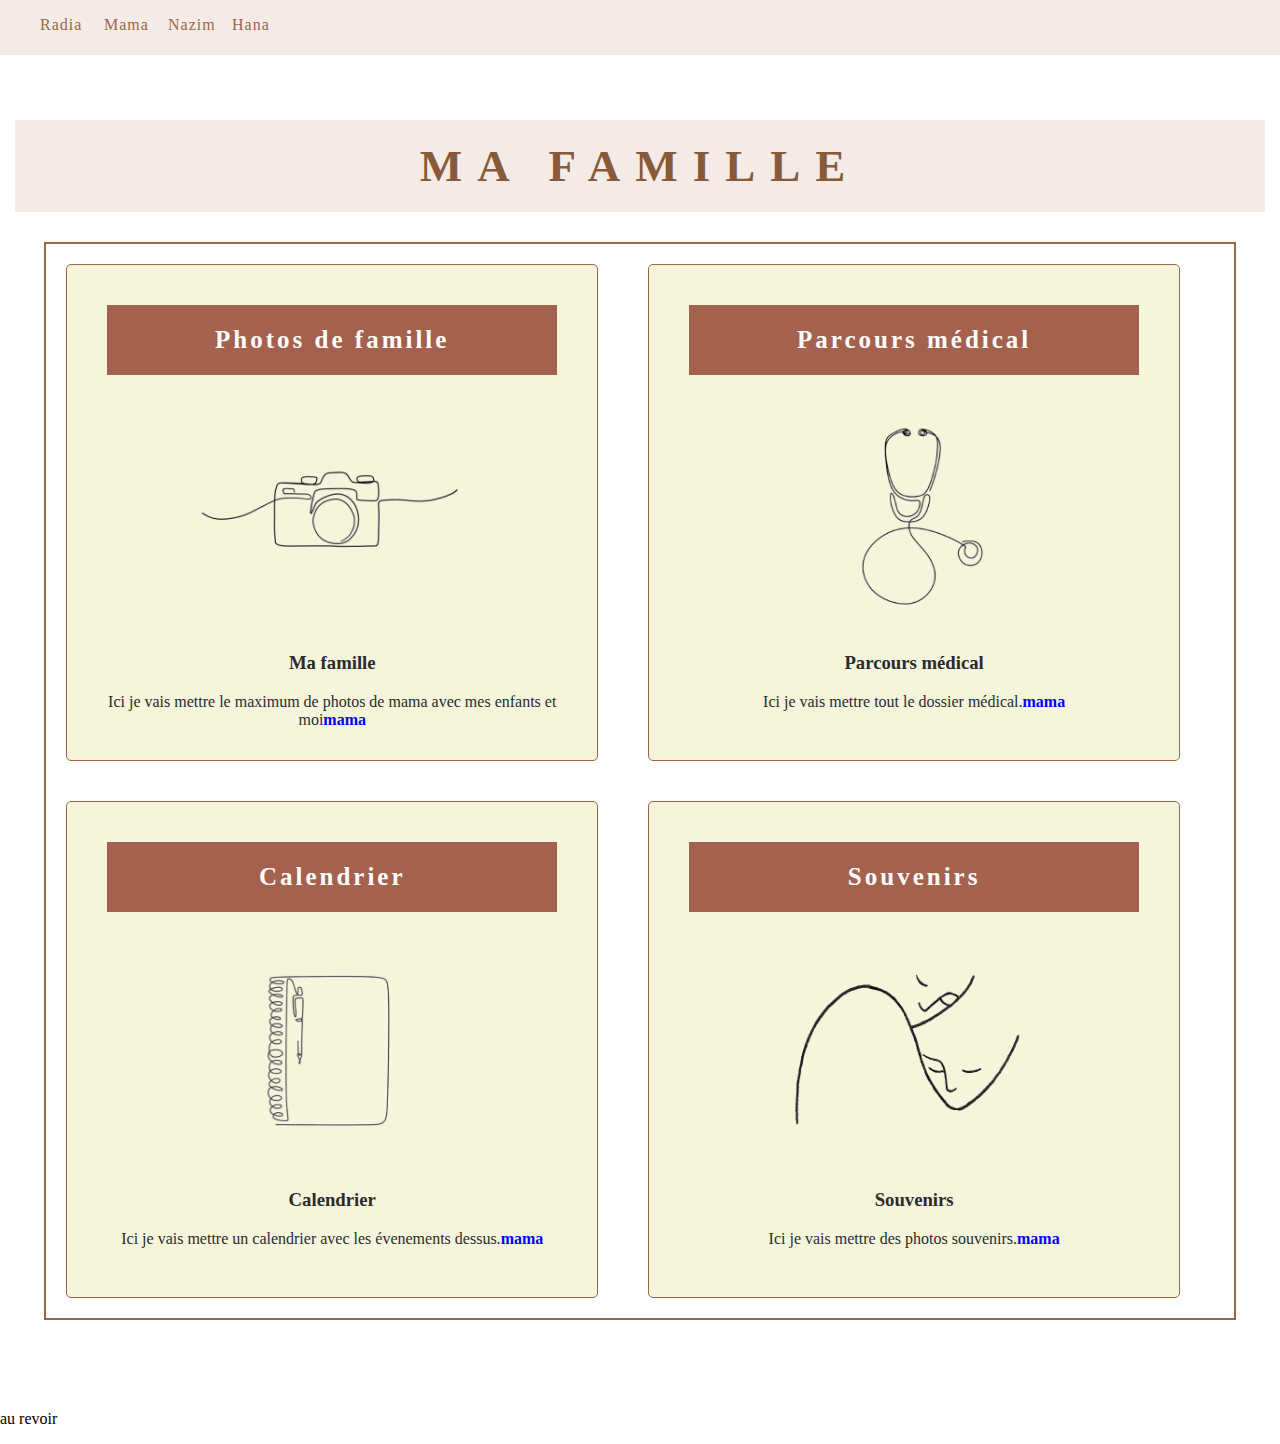
==== index.html @ d9255ba9 "Add files via upload" ====
<!DOCTYPE html>

<html lang="fr">

  <head>
	  <meta charset="UTF-8">

	  <title>MA FAMILLE</title>

    <link href="./ressources/css/style.css" type="text/css" rel="stylesheet">

  </head>

  <body>

    <header>
      <nav>
        <ul>
          <li> Radia </li> 
          <li> Mama </li> 
          <li> Nazim </li> 
          <li> Hana </li>
        </ul>
      </nav>
    </header>

    <main>
      
      <h1>MA FAMILLE</h1>

    

      <div class="grid"> 
    
       <!-- Photos de famille -->

        <div class="box">
          <h2 id="photos">Photos de famille</h2>
          <img src="./medias/photos.png"/>
          <h3>Ma famille</h3>
          <p>Ici je vais mettre le maximum de photos de mama avec mes enfants et moi<span class="MAMA">mama</span></p>
        </div>
  
       <!-- Parcours médical -->

        <div class="box">
          <h2 id="médical">Parcours médical</h2>
          <img src="./medias/medical.png"/>
          <h3>Parcours médical</h3>
          <p>Ici je vais mettre tout le dossier médical.<span class="MAMA">mama</span></p>
        </div>

       <!-- Calendrier -->

        <div class="box">
          <h2 id="calendrier">Calendrier</h2>
          <img src="./medias/calendrier.png"/>
          <h3>Calendrier</h3>
          <p>Ici je vais mettre un calendrier avec les évenements dessus.<span class="MAMA">mama</span></p>
        </div>

       <!-- Souvenirs -->

        <div class="box">
          <h2 id="souvenirs">Souvenirs</h2>
          <img src="./medias/souvenirs.png"/>
          <h3>Souvenirs</h3>
          <p>Ici je vais mettre des photos souvenirs.<span class="MAMA">mama</span></p>
   
        </div>

      </grid>

    </main>


	  <footer>
      <p>au revoir</p>


	  </footer>
    
  </body>


</html>
---- ressources/css/style.css ----
/* universel styles */

html, body {
  margin: 0;
  padding: 0;
}

h1, 
h2, 
h3, 
p {
  font-family: 'Times New Roman', Times, serif;
}

/* header */

header {
  background-color: rgb(244, 235, 230);
  position: fixed;
  width: 100%;
  height: 55px;
  z-index: 1;

  
}

/* nav */

nav {
  margin: 0;
  padding: 20px auto;

}

nav li {
  color: rgb(157,102,72);
  font-family: 'Times New Roman', Times, serif;
  font-size: 16px;
  letter-spacing: 1px;
  display: inline-block;
  width: 60px;
 
}

/* main */

main {
  padding: 20px 15px;
  margin-bottom: 60px;
  text-align: center;
}


h1 {
  
  background-color: rgb(244, 235, 230) ;
  text-align: center;
  letter-spacing: 15px;
  font-size: 45px;
  color: #885A3A;
  padding: 20px 0;
  margin-top: 100px;
  
}

.grid {
  display: grid;
  border: 2px rgb(157,102,72) solid;
  width: 95%;
  grid-template-columns: 49% 49%;
  margin: 10px auto;
  
}

.box h2 {
  font-size: 25px;
  letter-spacing: 3px;
  color: white;
  background-color: rgb(164,97,78);
  height: 70px; 
  line-height: 70px;
  margin-top: 0;

  
}


.box {
  height: 415px;
  width: 450px;
  background-color: beige;
  color: rgb(43,43,43);
  border-radius: 5px;
  border: 1px rgb(157,102,72) solid;
  padding: 40px 40px;
  margin: 20px 20px;
 

}



img {
  width: 280px;
}



.MAMA {
  font-weight: bold;
  color: blue;
}


/* footer */

.footer {
  padding: 30px 30px;
  width: 100%;
  z-index: 1;
  margin-bottom: 100px;
}
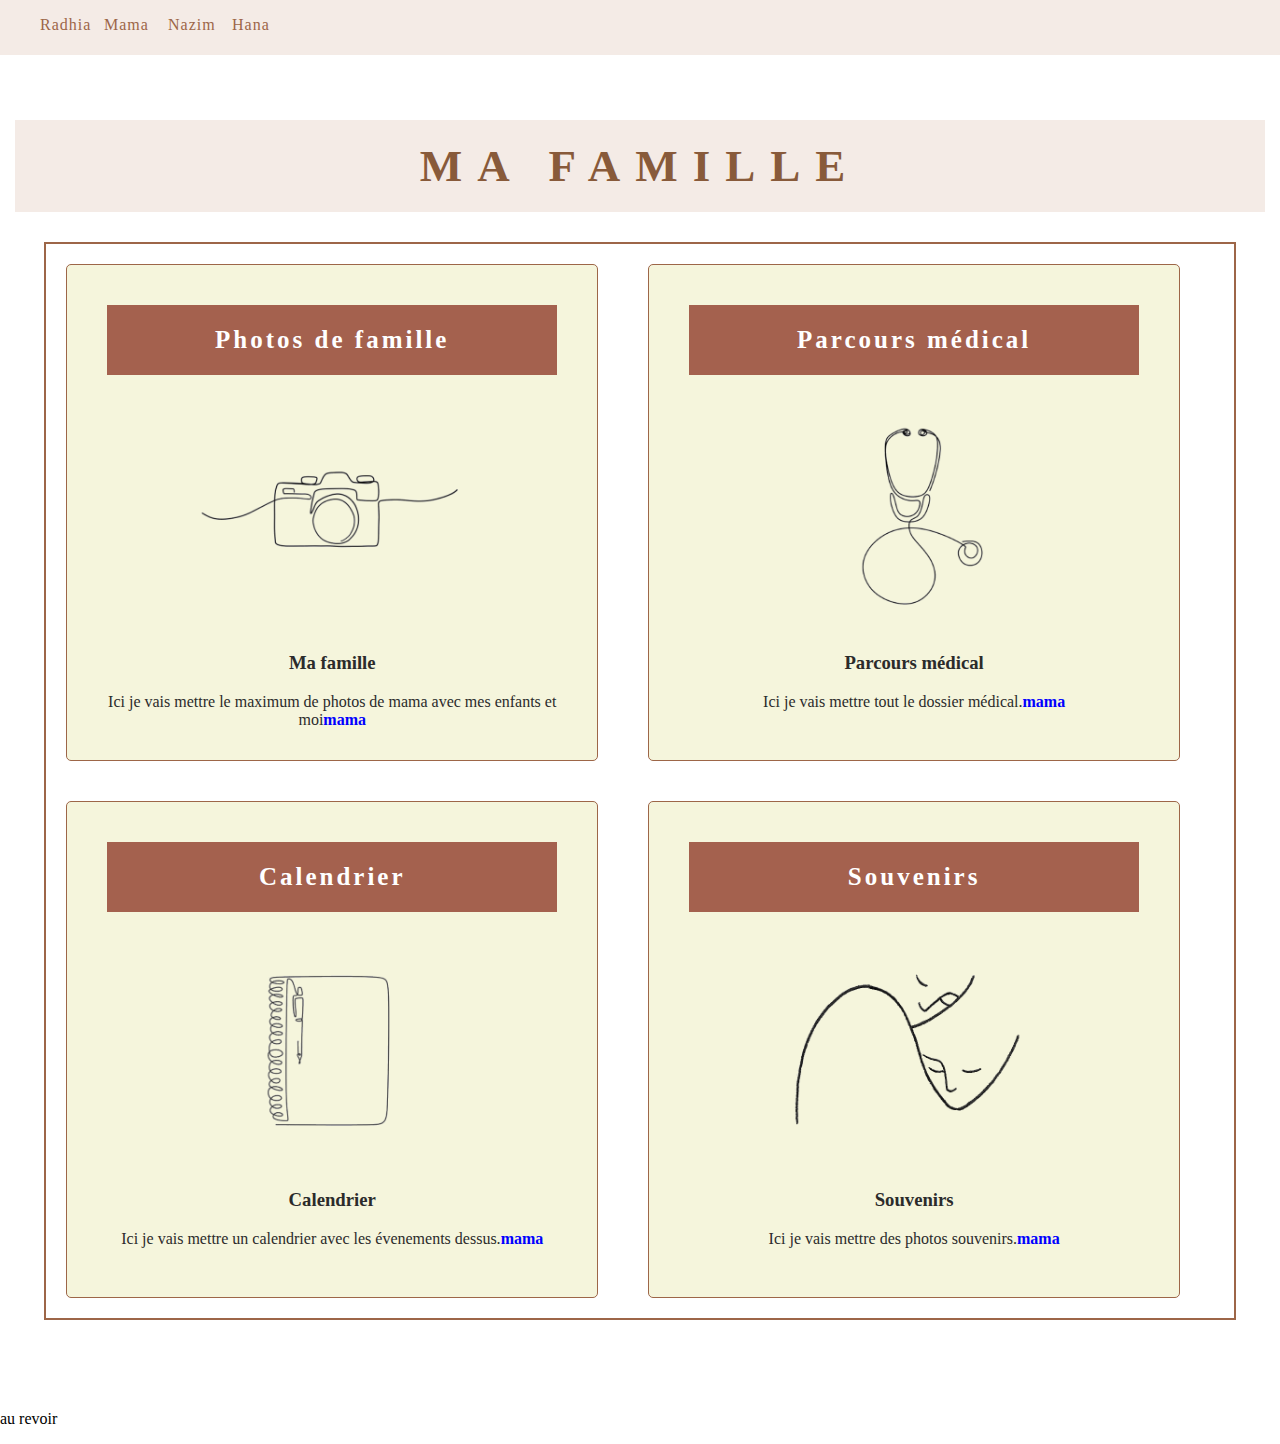
==== commit 94a17bca: "Update index.html" ====
--- a/index.html
+++ b/index.html
@@ -16,7 +16,7 @@
     <header>
       <nav>
         <ul>
-          <li> Radia </li> 
+          <li> Radhia </li> 
           <li> Mama </li> 
           <li> Nazim </li> 
           <li> Hana </li>
@@ -83,4 +83,4 @@
   </body>
 
 
-</html>+</html>
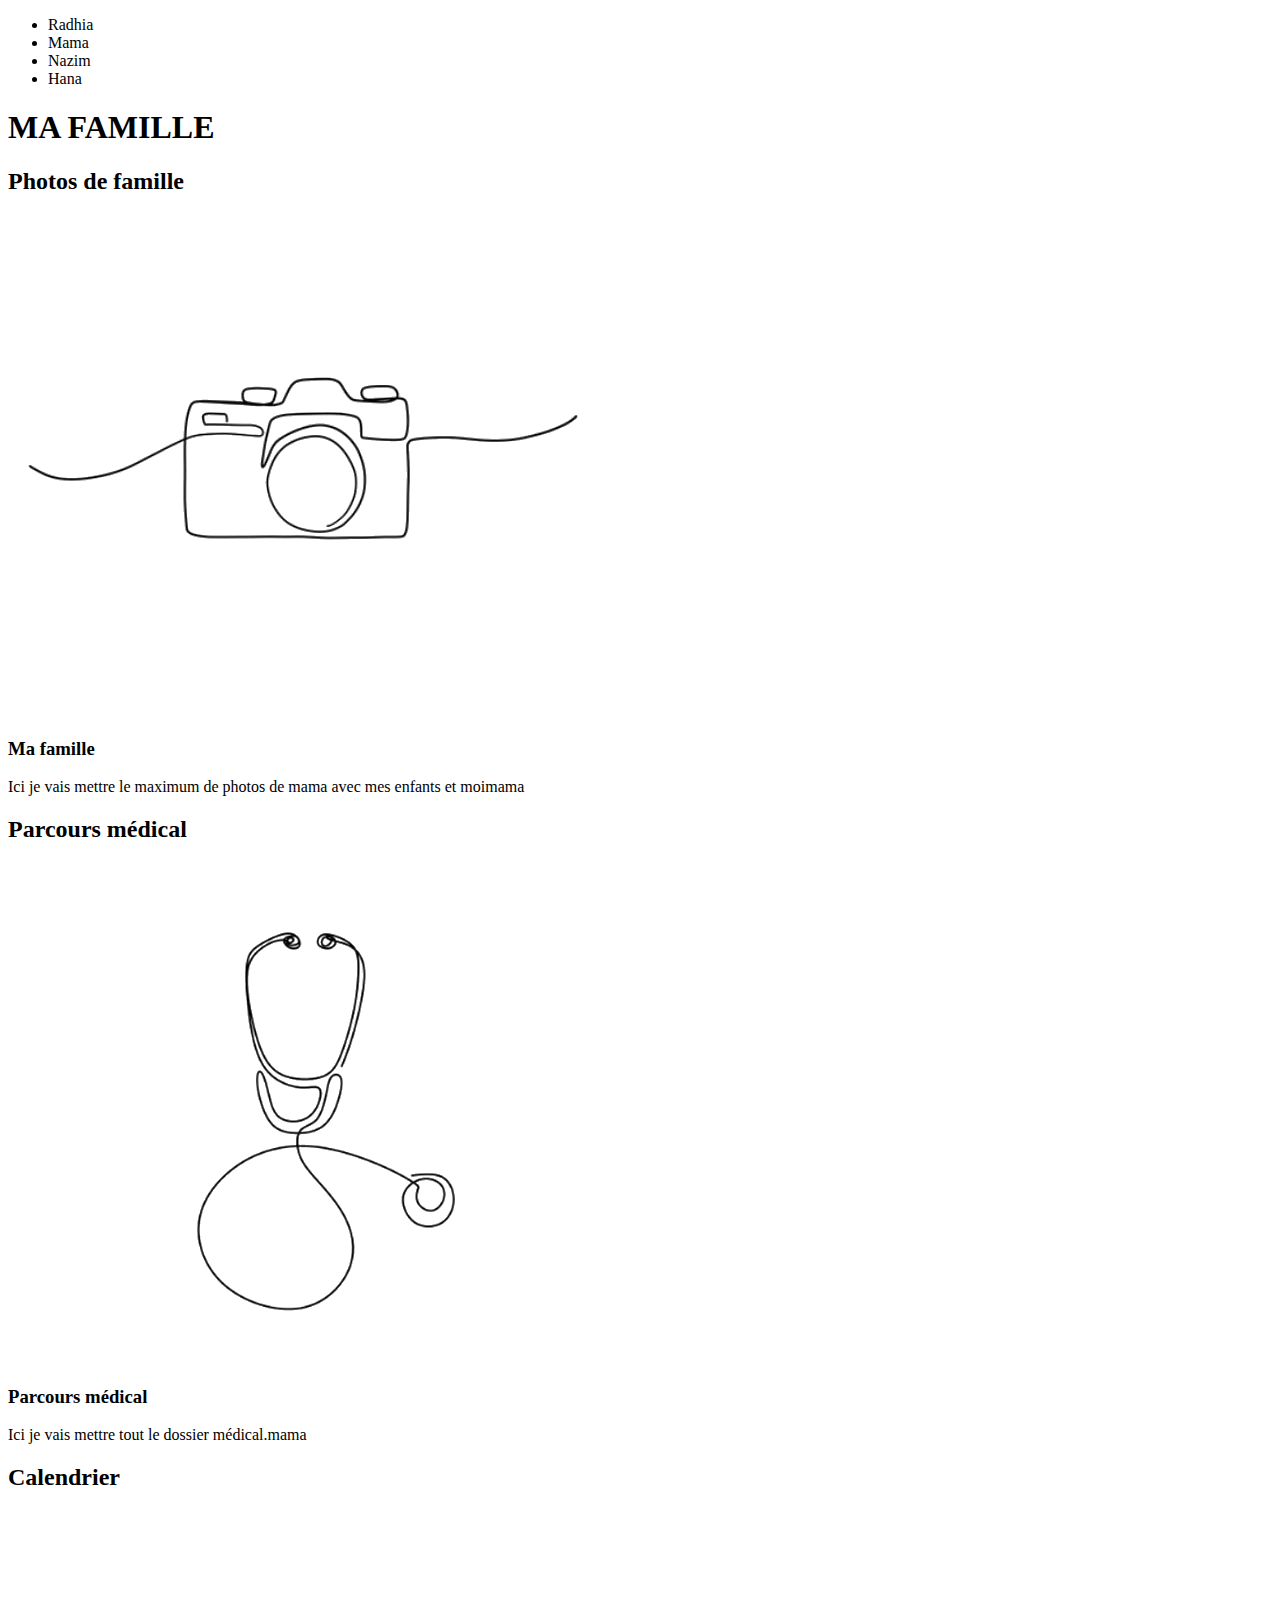
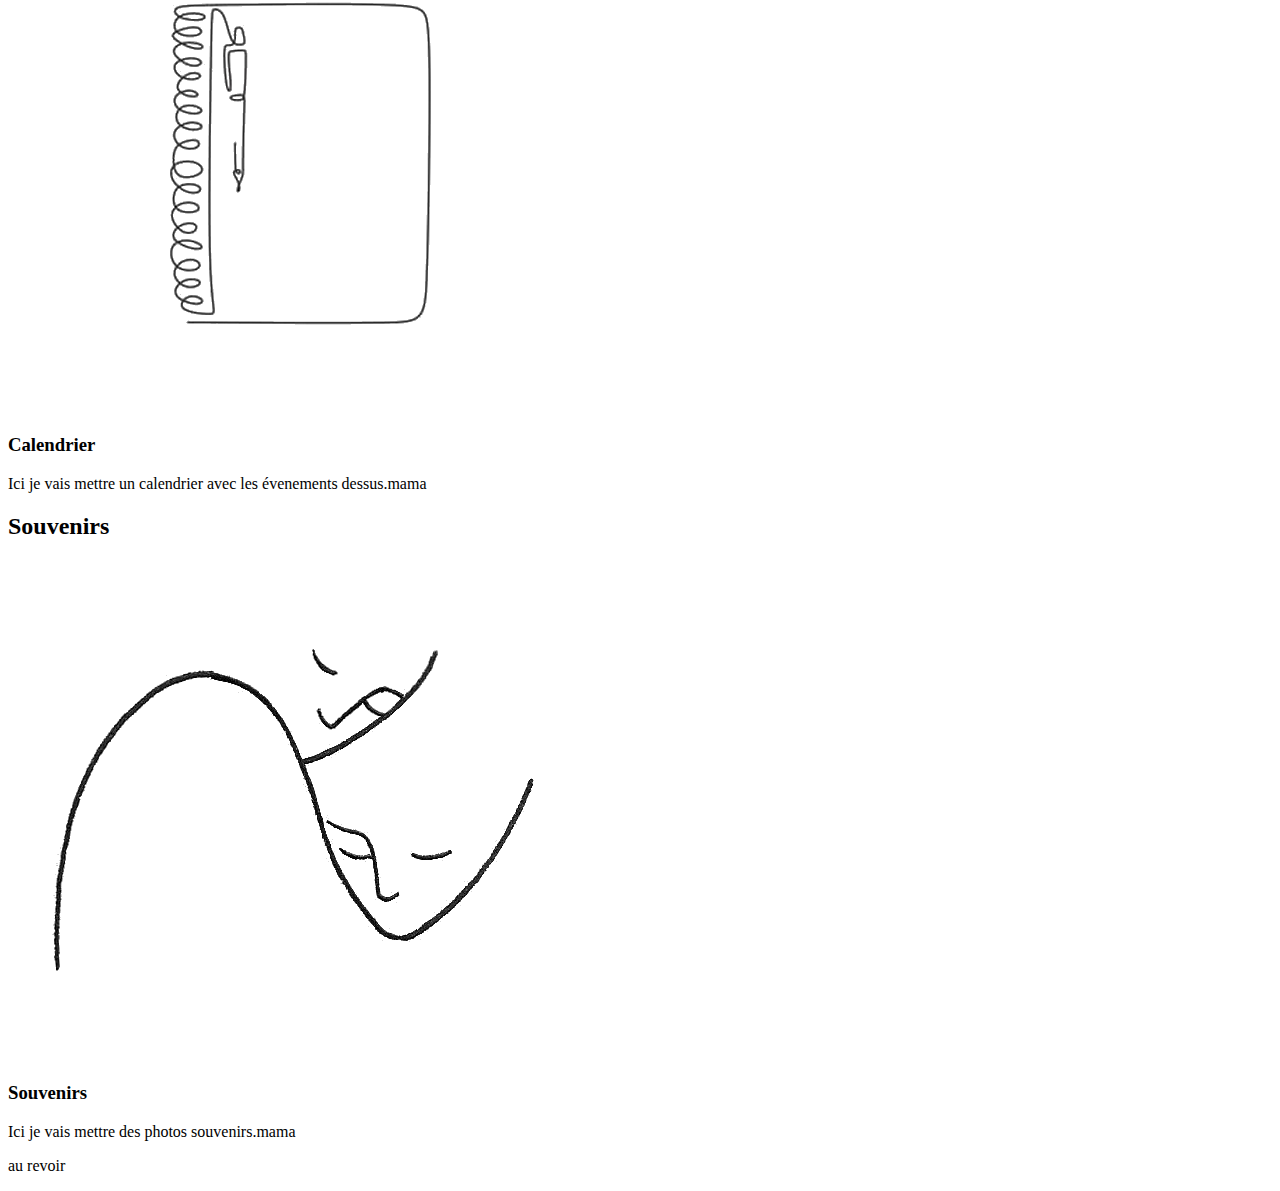
==== commit f922c210: "Update index.html" ====
--- a/index.html
+++ b/index.html
@@ -7,7 +7,7 @@
 
 	  <title>MA FAMILLE</title>
 
-    <link href="./ressources/css/style.css" type="text/css" rel="stylesheet">
+    <link href="style.css" type="text/css" rel="stylesheet">
 
   </head>
 
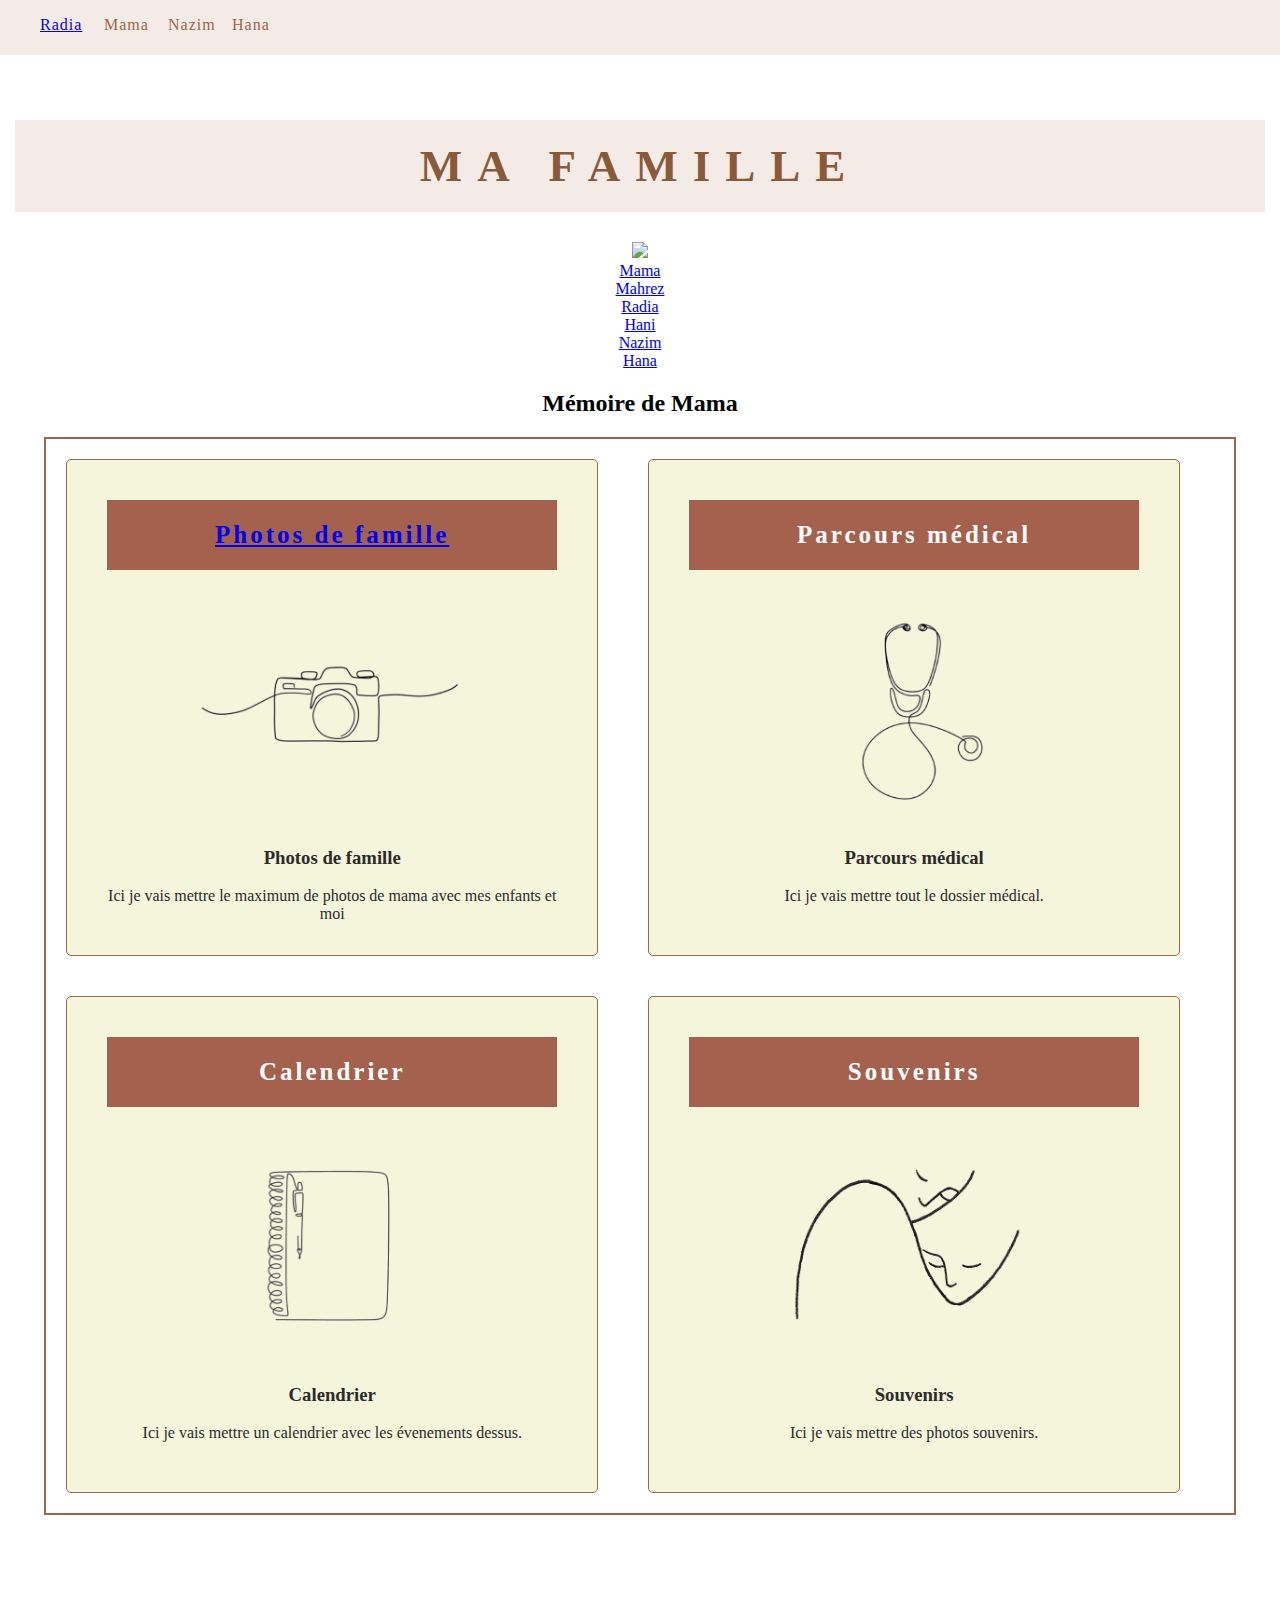
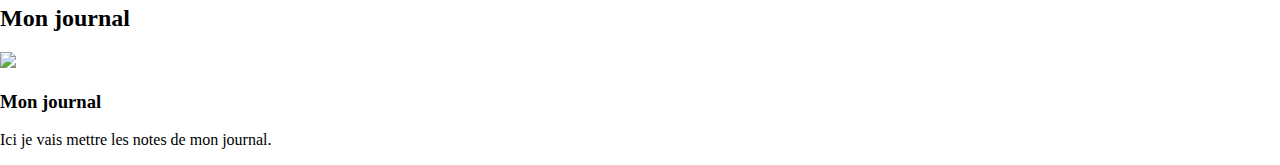
==== commit e93f6537: "Update index.html" ====
--- a/index.html
+++ b/index.html
@@ -7,16 +7,18 @@
 
 	  <title>MA FAMILLE</title>
 
-    <link href="style.css" type="text/css" rel="stylesheet">
+    <link href="./ressources/css/style.css" type="text/css" rel="stylesheet">
 
   </head>
+
+
 
   <body>
 
     <header>
       <nav>
         <ul>
-          <li> Radhia </li> 
+          <li><a href="tree_radia"> Radia </a></li> 
           <li> Mama </li> 
           <li> Nazim </li> 
           <li> Hana </li>
@@ -27,56 +29,108 @@
     <main>
       
       <h1>MA FAMILLE</h1>
+      <div class="banner_top">
+      
+        <div class="tree_container">
+          <img src="./medias/tree_tete.png"/>
 
-    
+          <div class="tree_mama">
+            <a href="#">Mama</a>
+          </div>
+          <div class="tree_mahrez">
+            <a href="#">Mahrez</a>
+          </div>
+          <div class="tree_radia">
+            <a href="#">Radia</a>
+          </div>
+          <div class="tree_hani">
+            <a href="#">Hani</a>
+          </div>
+          <div class="tree_nazim">
+            <a href="#">Nazim</a>
+          </div>
+          <div class="tree_hana">
+            <a href="#">Hana</a>
+          </div>
+
+         </div>
+
+      </div>
+
+   <!-- position:relative; height:400px -->
+
+      <div class="banner_middle">
+        <h2>Mémoire de Mama</h2>
+      </div>
 
       <div class="grid"> 
     
        <!-- Photos de famille -->
 
         <div class="box">
-          <h2 id="photos">Photos de famille</h2>
+          <h2><a href="photos.html">Photos de famille</a></h2>
           <img src="./medias/photos.png"/>
-          <h3>Ma famille</h3>
-          <p>Ici je vais mettre le maximum de photos de mama avec mes enfants et moi<span class="MAMA">mama</span></p>
+          <h3>Photos de famille</h3>
+          <p>Ici je vais mettre le maximum de photos de mama avec mes enfants et moi</p>
         </div>
   
        <!-- Parcours médical -->
 
         <div class="box">
-          <h2 id="médical">Parcours médical</h2>
-          <img src="./medias/medical.png"/>
+          <h2 id="medical">Parcours médical</h2>
+          <a href="photos.html"><img src="./medias/medical.png"/></a>
           <h3>Parcours médical</h3>
-          <p>Ici je vais mettre tout le dossier médical.<span class="MAMA">mama</span></p>
+          <p>Ici je vais mettre tout le dossier médical.</p>
         </div>
 
        <!-- Calendrier -->
 
         <div class="box">
           <h2 id="calendrier">Calendrier</h2>
-          <img src="./medias/calendrier.png"/>
+          <a href="calendrier.html"><img src="./medias/calendrier.png"/></a>
           <h3>Calendrier</h3>
-          <p>Ici je vais mettre un calendrier avec les évenements dessus.<span class="MAMA">mama</span></p>
+          <p>Ici je vais mettre un calendrier avec les évenements dessus.</p>
         </div>
 
        <!-- Souvenirs -->
 
         <div class="box">
           <h2 id="souvenirs">Souvenirs</h2>
-          <img src="./medias/souvenirs.png"/>
+          <a href="souvenirs.html"><img src="./medias/souvenirs.png"/></a>
           <h3>Souvenirs</h3>
-          <p>Ici je vais mettre des photos souvenirs.<span class="MAMA">mama</span></p>
+          <p>Ici je vais mettre des photos souvenirs.</p>
    
         </div>
 
-      </grid>
+      </div>     
 
     </main>
 
 
+       <!-- Mon journal -->
+
 	  <footer>
-      <p>au revoir</p>
+      <div class="banner_bottom">
+        <h2>Mon journal</h2>
+      </div>
+      
+      <div class="journal">
 
+        
+        
+        <div class="box-left">
+          <a href="#"><img src="./medias/journal.png"/></a>
+        </div>
+
+        <div class="box-right">
+          <h3>Mon journal</h3>
+          <p>Ici je vais mettre les notes de mon journal.</p>
+        </div>
+
+        
+
+      </div>
+        
 
 	  </footer>
     
--- a/ressources/css/style.css
+++ b/ressources/css/style.css
@@ -0,0 +1,123 @@
+/* universel styles */
+
+html, body {
+  margin: 0;
+  padding: 0;
+}
+
+h1, 
+h2, 
+h3, 
+p {
+  font-family: 'Times New Roman', Times, serif;
+}
+
+/* header */
+
+header {
+  background-color: rgb(244, 235, 230);
+  position: fixed;
+  width: 100%;
+  height: 55px;
+  z-index: 1;
+
+  
+}
+
+/* nav */
+
+nav {
+  margin: 0;
+  padding: 20px auto;
+
+}
+
+nav li {
+  color: rgb(157,102,72);
+  font-family: 'Times New Roman', Times, serif;
+  font-size: 16px;
+  letter-spacing: 1px;
+  display: inline-block;
+  width: 60px;
+ 
+}
+
+/* main */
+
+main {
+  padding: 20px 15px;
+  margin-bottom: 60px;
+  text-align: center;
+}
+
+
+h1 {
+  
+  background-color: rgb(244, 235, 230) ;
+  text-align: center;
+  letter-spacing: 15px;
+  font-size: 45px;
+  color: #885A3A;
+  padding: 20px 0;
+  margin-top: 100px;
+  
+}
+
+.grid {
+  display: grid;
+  border: 2px rgb(157,102,72) solid;
+  width: 95%;
+  grid-template-columns: 49% 49%;
+  margin: 10px auto;
+  
+}
+
+.box h2 {
+  font-size: 25px;
+  letter-spacing: 3px;
+  color: white;
+  background-color: rgb(164,97,78);
+  height: 70px; 
+  line-height: 70px;
+  margin-top: 0;
+
+  
+}
+
+
+.box {
+  height: 415px;
+  width: 450px;
+  background-color: beige;
+  color: rgb(43,43,43);
+  border-radius: 5px;
+  border: 1px rgb(157,102,72) solid;
+  padding: 40px 40px;
+  margin: 20px 20px;
+ 
+
+}
+
+
+
+img {
+  width: 280px;
+}
+
+
+
+.MAMA {
+  font-weight: bold;
+  color: blue;
+}
+
+
+/* footer */
+
+.footer {
+  padding: 30px 30px;
+  width: 100%;
+  z-index: 1;
+  margin-bottom: 100px;
+}
+
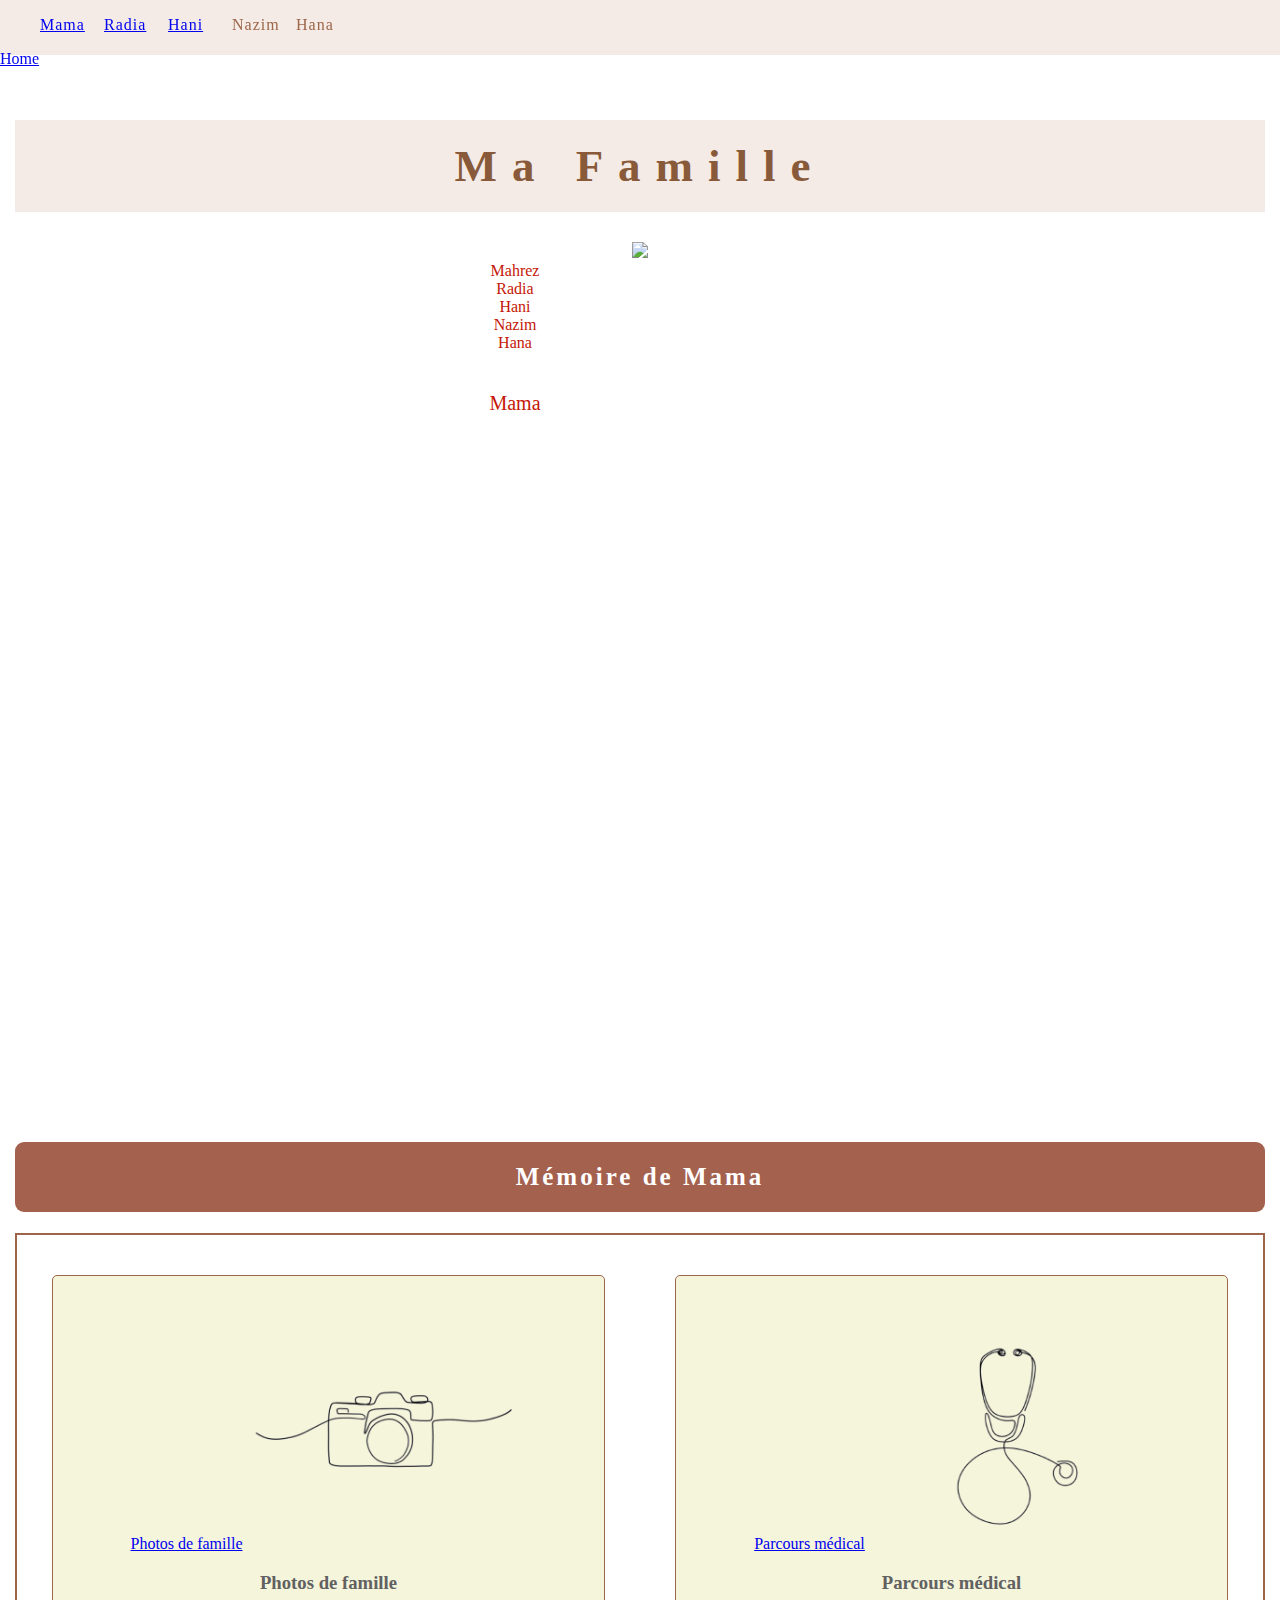
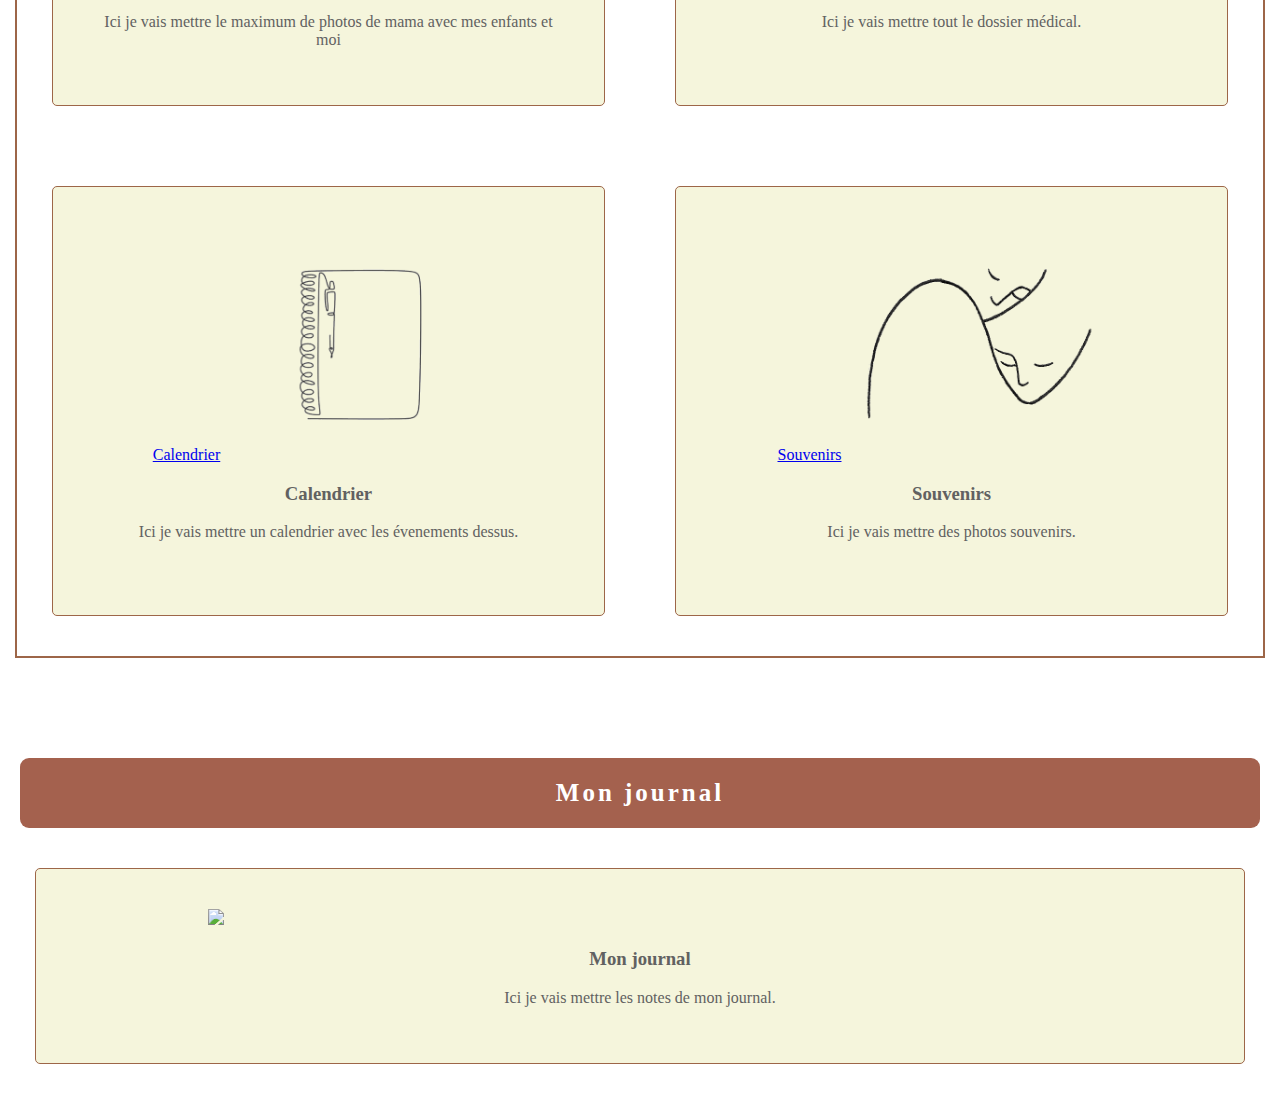
==== commit eef0ead5: "Update index.html" ====
--- a/index.html
+++ b/index.html
@@ -9,6 +9,15 @@
 
     <link href="./ressources/css/style.css" type="text/css" rel="stylesheet">
 
+    <!-- Fonts -->
+    <link href="https://fonts.googleapis.com/css2?family=Handlee&family=Parisienne&display=swap" rel="stylesheet">
+    <link href="https://fonts.googleapis.com/css2?family=Imperial+Script&display=swap" rel="stylesheet">
+    <link href="https://fonts.googleapis.com/css2?family=Nanum+Gothic&display=swap" rel="stylesheet">
+    <link href="https://fonts.googleapis.com/css2?family=Plus+Jakarta+Sans&display=swap" rel="stylesheet">
+    <link href="https://fonts.googleapis.com/css2?family=Cinzel&display=swap" rel="stylesheet">
+    <link href="https://fonts.googleapis.com/css2?family=Montserrat+Alternates:wght@500&display=swap" rel="stylesheet">
+  
+
   </head>
 
 
@@ -17,18 +26,26 @@
 
     <header>
       <nav>
-        <ul>
-          <li><a href="tree_radia"> Radia </a></li> 
-          <li> Mama </li> 
-          <li> Nazim </li> 
-          <li> Hana </li>
-        </ul>
+        <div class="nav">
+          <ul>
+            <li><a href="./1.1.tree_mama/tree_mama.html"> Mama </a></li> 
+            <li><a href="./1.3.tree_radia/tree_radia.html"> Radia </a></li> 
+            <li><a href="./1.4.tree_hani/tree_hani.html"> Hani </a></li> 
+            <li> Nazim </li> 
+            <li> Hana </li>
+          </ul>
+        </div>
+
+        <div class="button_small">
+          <a id="home" href="../index.html">Home</a>
+        </div>
+
       </nav>
     </header>
 
     <main>
       
-      <h1>MA FAMILLE</h1>
+      <h1>Ma Famille</h1>
       <div class="banner_top">
       
         <div class="tree_container">
@@ -68,7 +85,7 @@
        <!-- Photos de famille -->
 
         <div class="box">
-          <h2><a href="photos.html">Photos de famille</a></h2>
+          <a href="photos.html" class="button">Photos de famille</a>
           <img src="./medias/photos.png"/>
           <h3>Photos de famille</h3>
           <p>Ici je vais mettre le maximum de photos de mama avec mes enfants et moi</p>
@@ -77,8 +94,8 @@
        <!-- Parcours médical -->
 
         <div class="box">
-          <h2 id="medical">Parcours médical</h2>
-          <a href="photos.html"><img src="./medias/medical.png"/></a>
+          <a href="medical.html" class="button">Parcours médical</a>
+          <img src="./medias/medical.png"/>
           <h3>Parcours médical</h3>
           <p>Ici je vais mettre tout le dossier médical.</p>
         </div>
@@ -86,8 +103,8 @@
        <!-- Calendrier -->
 
         <div class="box">
-          <h2 id="calendrier">Calendrier</h2>
-          <a href="calendrier.html"><img src="./medias/calendrier.png"/></a>
+          <a href="calendrier.html" class="button">Calendrier</a>
+          <img src="./medias/calendrier.png"/>
           <h3>Calendrier</h3>
           <p>Ici je vais mettre un calendrier avec les évenements dessus.</p>
         </div>
@@ -95,8 +112,8 @@
        <!-- Souvenirs -->
 
         <div class="box">
-          <h2 id="souvenirs">Souvenirs</h2>
-          <a href="souvenirs.html"><img src="./medias/souvenirs.png"/></a>
+          <a href="souvenirs.html" class="button">Souvenirs</a>
+          <img src="./medias/souvenirs.png"/>
           <h3>Souvenirs</h3>
           <p>Ici je vais mettre des photos souvenirs.</p>
    
--- a/ressources/css/style.css
+++ b/ressources/css/style.css
@@ -1,3 +1,13 @@
+/* Site Stylesheet
+  1. Global Styles
+  2. Typography Styles
+  3. Structure Styles
+  4. Module Styles
+  5. Component Styles
+  6. Page Styles
+======================================== */
+
+
 /* universel styles */
 
 html, body {
@@ -19,9 +29,8 @@
   position: fixed;
   width: 100%;
   height: 55px;
-  z-index: 1;
-
-  
+  z-index: 3;
+ 
 }
 
 /* nav */
@@ -29,7 +38,6 @@
 nav {
   margin: 0;
   padding: 20px auto;
-
 }
 
 nav li {
@@ -39,85 +47,165 @@
   letter-spacing: 1px;
   display: inline-block;
   width: 60px;
- 
-}
-
-/* main */
+}
+
+.banner_top {
+  position:relative; 
+  height:900px;
+  width: 90%;
+}
+
+.tree_container {
+  position:absolute;
+  z-index:1;
+  width: 1000px;
+  height:650px ;
+  margin:0 auto;
+}
+
+.tree_container a{
+  text-decoration: none;
+  color: rgb(197,23,7);
+}
+
+
+
+.tree_container img{
+  height: 550px;
+  margin-left: 250px;
+}
+
+.tree_container .tree_mama {
+  position:absolute;
+  z-index:2;
+  font-size: 20px;
+  top:150px;
+  left:50px; 
+  width:900px; 
+  height:150px;  
+  text-decoration: none;
+}
+
+/* width:600px; 
+  height:150px; 
+
+main */
 
 main {
+  position:relative;
   padding: 20px 15px;
   margin-bottom: 60px;
-  text-align: center;
+  text-align: center;  
 }
 
 
 h1 {
-  
   background-color: rgb(244, 235, 230) ;
   text-align: center;
   letter-spacing: 15px;
   font-size: 45px;
   color: #885A3A;
   padding: 20px 0;
-  margin-top: 100px;
-  
+  margin-top: 100px; 
+}
+
+p ,
+  h3 {
+  color: rgb(97,97,97);
 }
 
 .grid {
+  position:relative;
   display: grid;
+  grid-template: 1fr 1fr/ 1fr 1fr;
   border: 2px rgb(157,102,72) solid;
-  width: 95%;
-  grid-template-columns: 49% 49%;
-  margin: 10px auto;
-  
-}
-
-.box h2 {
+  margin: 20px auto;
+}
+
+h2 {
   font-size: 25px;
   letter-spacing: 3px;
+  height: 70px; 
   color: white;
   background-color: rgb(164,97,78);
-  height: 70px; 
   line-height: 70px;
   margin-top: 0;
-
-  
-}
-
+  border-radius: 9px;
+  text-align: center;  
+}
+
+/*
+.btn {
+  color: white;
+  background-color: rgb(164,97,78);
+  border-radius: 5px;
+  font-size: 25px;
+}
+*/
+  
 
 .box {
-  height: 415px;
-  width: 450px;
+  
   background-color: beige;
   color: rgb(43,43,43);
   border-radius: 5px;
   border: 1px rgb(157,102,72) solid;
   padding: 40px 40px;
+  margin: 40px 35px; 
+}
+
+
+.grid img {
+  width: 280px;
+}
+
+.box-left {
+  width: 280px;
+}
+
+
+/* footer */
+
+.banner_bottom{
   margin: 20px 20px;
- 
-
-}
-
-
-
-img {
-  width: 280px;
-}
-
-
-
-.MAMA {
-  font-weight: bold;
-  color: blue;
-}
-
-
-/* footer */
-
-.footer {
-  padding: 30px 30px;
-  width: 100%;
+}
+
+.journal {
+  padding: 40px 40px;
+  margin: 40px 35px;
+  background-color: beige;
+  color: rgb(43,43,43);
+  border-radius: 5px;
+  border: 1px rgb(157,102,72) solid;
+  text-align: center;
   z-index: 1;
-  margin-bottom: 100px;
-}
-
+  
+}
+
+
+.grid2 {
+  position:relative;
+  grid-template: 1fr/ 50% 50%;  
+  border: 2px rgb(157,102,72) solid;
+  margin: 0 auto;
+}
+
+
+/*
+.box-center{
+  text-align: center;
+  
+
+}
+
+.box-left img {
+  width: 400px;
+  text-align: center;
+
+}
+
+.box-right {
+  text-align: center;
+}
+*/
+
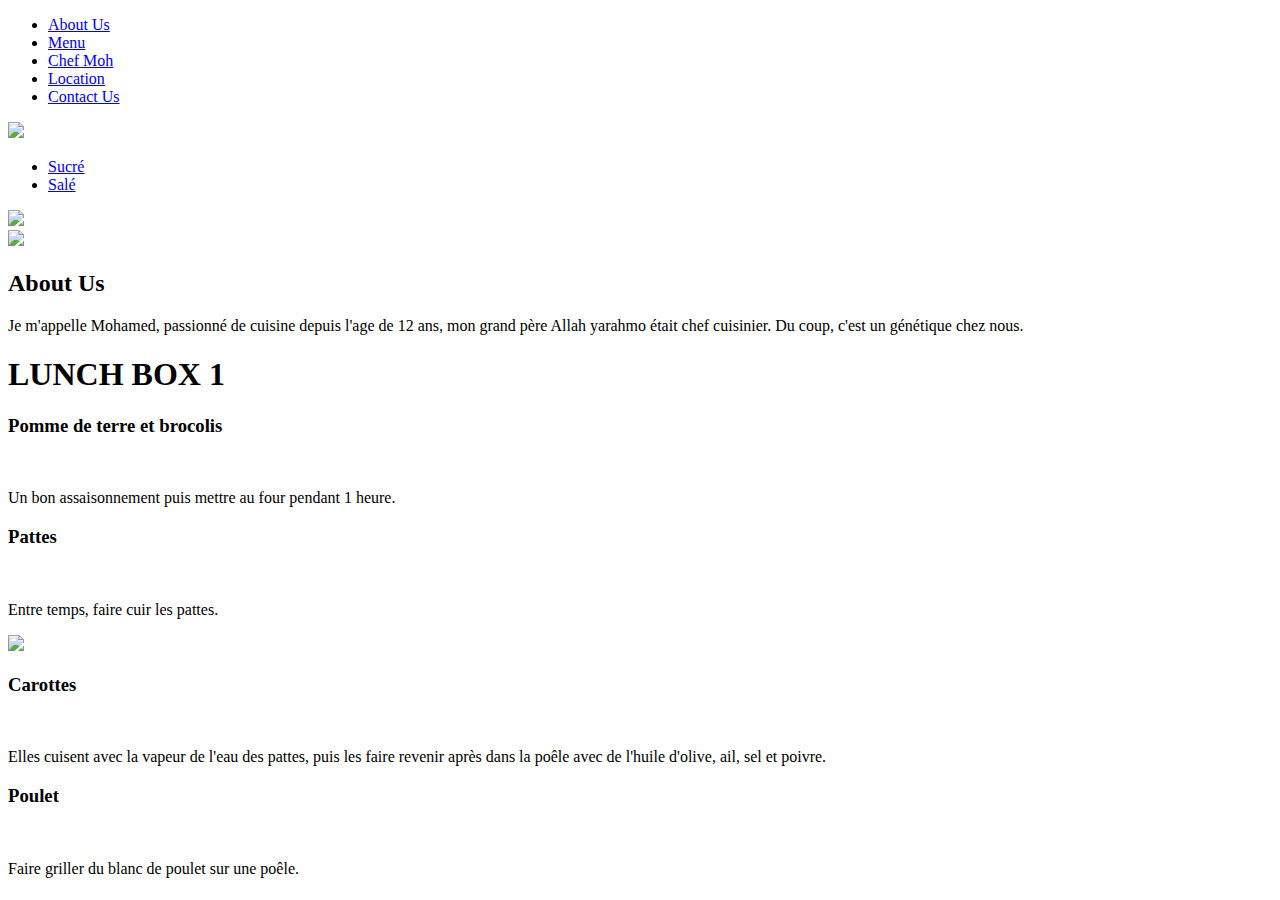
==== commit 980e53ec: "Update index.html" ====
--- a/index.html
+++ b/index.html
@@ -5,18 +5,17 @@
   <head>
 	  <meta charset="UTF-8">
 
-	  <title>MA FAMILLE</title>
+	  <title>chef</title>
 
-    <link href="./ressources/css/style.css" type="text/css" rel="stylesheet">
+    <link href="style3.css" type="text/css" rel="stylesheet">
 
-    <!-- Fonts -->
+   
     <link href="https://fonts.googleapis.com/css2?family=Handlee&family=Parisienne&display=swap" rel="stylesheet">
     <link href="https://fonts.googleapis.com/css2?family=Imperial+Script&display=swap" rel="stylesheet">
     <link href="https://fonts.googleapis.com/css2?family=Nanum+Gothic&display=swap" rel="stylesheet">
     <link href="https://fonts.googleapis.com/css2?family=Plus+Jakarta+Sans&display=swap" rel="stylesheet">
     <link href="https://fonts.googleapis.com/css2?family=Cinzel&display=swap" rel="stylesheet">
     <link href="https://fonts.googleapis.com/css2?family=Montserrat+Alternates:wght@500&display=swap" rel="stylesheet">
-  
 
   </head>
 
@@ -26,130 +25,139 @@
 
     <header>
       <nav>
-        <div class="nav">
-          <ul>
-            <li><a href="./1.1.tree_mama/tree_mama.html"> Mama </a></li> 
-            <li><a href="./1.3.tree_radia/tree_radia.html"> Radia </a></li> 
-            <li><a href="./1.4.tree_hani/tree_hani.html"> Hani </a></li> 
-            <li> Nazim </li> 
-            <li> Hana </li>
-          </ul>
+        <ul class="nav-top">
+          <li><a href="#"> About Us </a></li> 
+          <li><a href="#"> Menu </a></li> 
+          <li><a href="#"> Chef Moh</a></li> 
+          <li><a href="#">Location</a></li> 
+          <li><a href="#"> Contact Us</a></li>
+        </ul>
+
+        <div class="logo_header">
+            <img src="logo.png"/>
         </div>
-
-        <div class="button_small">
-          <a id="home" href="../index.html">Home</a>
-        </div>
-
+       
       </nav>
+      <div class="nav-bottom">
+        <ul>
+          <li><a href="#">Sucré</a></li>
+          <li><a href="#">Salé</a></li>
+        </ul>
+      </div>
+      
+      
     </header>
 
     <main>
-      
-      <h1>Ma Famille</h1>
-      <div class="banner_top">
-      
-        <div class="tree_container">
-          <img src="./medias/tree_tete.png"/>
 
-          <div class="tree_mama">
-            <a href="#">Mama</a>
-          </div>
-          <div class="tree_mahrez">
-            <a href="#">Mahrez</a>
-          </div>
-          <div class="tree_radia">
-            <a href="#">Radia</a>
-          </div>
-          <div class="tree_hani">
-            <a href="#">Hani</a>
-          </div>
-          <div class="tree_nazim">
-            <a href="#">Nazim</a>
-          </div>
-          <div class="tree_hana">
-            <a href="#">Hana</a>
+       <!-- item1  About Us
+      <span class="vertical-line"></span> -->
+       
+      <div class="article1">  
+
+        <div class="fond1">
+          <img src="fond1.jpg"/>
+        </div>
+
+        <div class="item">    
+
+          <div class="img1">
+              <img src="img1.jpg"/>
           </div>
 
-         </div>
+          <div class="text1">
+              <h2>About Us</h2>
+              <p>Je m'appelle Mohamed, passionné de cuisine depuis l'age de 12 ans, mon grand père Allah yarahmo était chef cuisinier. Du coup, c'est un génétique chez nous.
+              </p>
+          </div>
+
+        </div>
+        
 
       </div>
 
-   <!-- position:relative; height:400px -->
+      <h1>LUNCH BOX 1</h1>
 
-      <div class="banner_middle">
-        <h2>Mémoire de Mama</h2>
+      <div class="article3">  
+
+        <div class="col1">
+          <div class="col11">
+            <h3>Pomme de terre et brocolis</h3><br>
+            <p>Un bon assaisonnement puis mettre au four pendant 1 heure.</p>
+          </div>
+          
+          <div class="col12">
+            <h3>Pattes</h3><br>
+            <p>Entre temps, faire cuir les pattes.</p>
+          </div>       
+
+        </div>
+
+        <div class="col2">
+          <img src="recette1.png"/>
+        </div>
+
+        <div class="col3">
+          <div class="col31">
+            <h3>Carottes</h3><br>
+            <p>Elles cuisent avec la vapeur de l'eau des pattes, puis les faire revenir après dans la poêle avec de l'huile d'olive, ail, sel et poivre.</p>
+          </div>
+
+          <div class="col32">
+            <h3>Poulet</h3><br>
+            <p>Faire griller du blanc de poulet sur une poêle.</p>
+          </div>
+
+        </div>
+
       </div>
 
-      <div class="grid"> 
-    
-       <!-- Photos de famille -->
 
-        <div class="box">
-          <a href="photos.html" class="button">Photos de famille</a>
-          <img src="./medias/photos.png"/>
-          <h3>Photos de famille</h3>
-          <p>Ici je vais mettre le maximum de photos de mama avec mes enfants et moi</p>
-        </div>
-  
-       <!-- Parcours médical -->
+      
+<!-- -------------
 
-        <div class="box">
-          <a href="medical.html" class="button">Parcours médical</a>
-          <img src="./medias/medical.png"/>
-          <h3>Parcours médical</h3>
-          <p>Ici je vais mettre tout le dossier médical.</p>
-        </div>
-
-       <!-- Calendrier -->
-
-        <div class="box">
-          <a href="calendrier.html" class="button">Calendrier</a>
-          <img src="./medias/calendrier.png"/>
-          <h3>Calendrier</h3>
-          <p>Ici je vais mettre un calendrier avec les évenements dessus.</p>
-        </div>
-
-       <!-- Souvenirs -->
-
-        <div class="box">
-          <a href="souvenirs.html" class="button">Souvenirs</a>
-          <img src="./medias/souvenirs.png"/>
-          <h3>Souvenirs</h3>
-          <p>Ici je vais mettre des photos souvenirs.</p>
-   
-        </div>
-
-      </div>     
-
-    </main>
+      <div class="article2">  
 
 
-       <!-- Mon journal -->
+        <div class="categorie">    
 
-	  <footer>
-      <div class="banner_bottom">
-        <h2>Mon journal</h2>
-      </div>
-      
-      <div class="journal">
+          <div class="cat1">
+              <a href="#"class="button-cat">LUNSH</a>
+          </div>
+          <div class="cat2">
+            <a  href="#" class="button-cat">LUNSH BOX</a>
+          </div>
+          <div class="cat3">
+            <a  href="#" class="button-cat">PASTA</a>
+          </div>
+          <div class="cat4">
+            <a  href="#" class="button-cat">BREAKFAST</a>
+          </div>
+          <div class="cat5">
+            <a  href="#" class="button-cat">COCKTAILS</a>
+          </div>
 
-        
-        
-        <div class="box-left">
-          <a href="#"><img src="./medias/journal.png"/></a>
-        </div>
 
-        <div class="box-right">
-          <h3>Mon journal</h3>
-          <p>Ici je vais mettre les notes de mon journal.</p>
         </div>
 
         
 
       </div>
-        
 
-	  </footer>
+       -------------------------------->
+      
+
+     
+
+
+    </main>
+
+    
+    <footer>
+
+    </footer>
+
+
     
   </body>
 
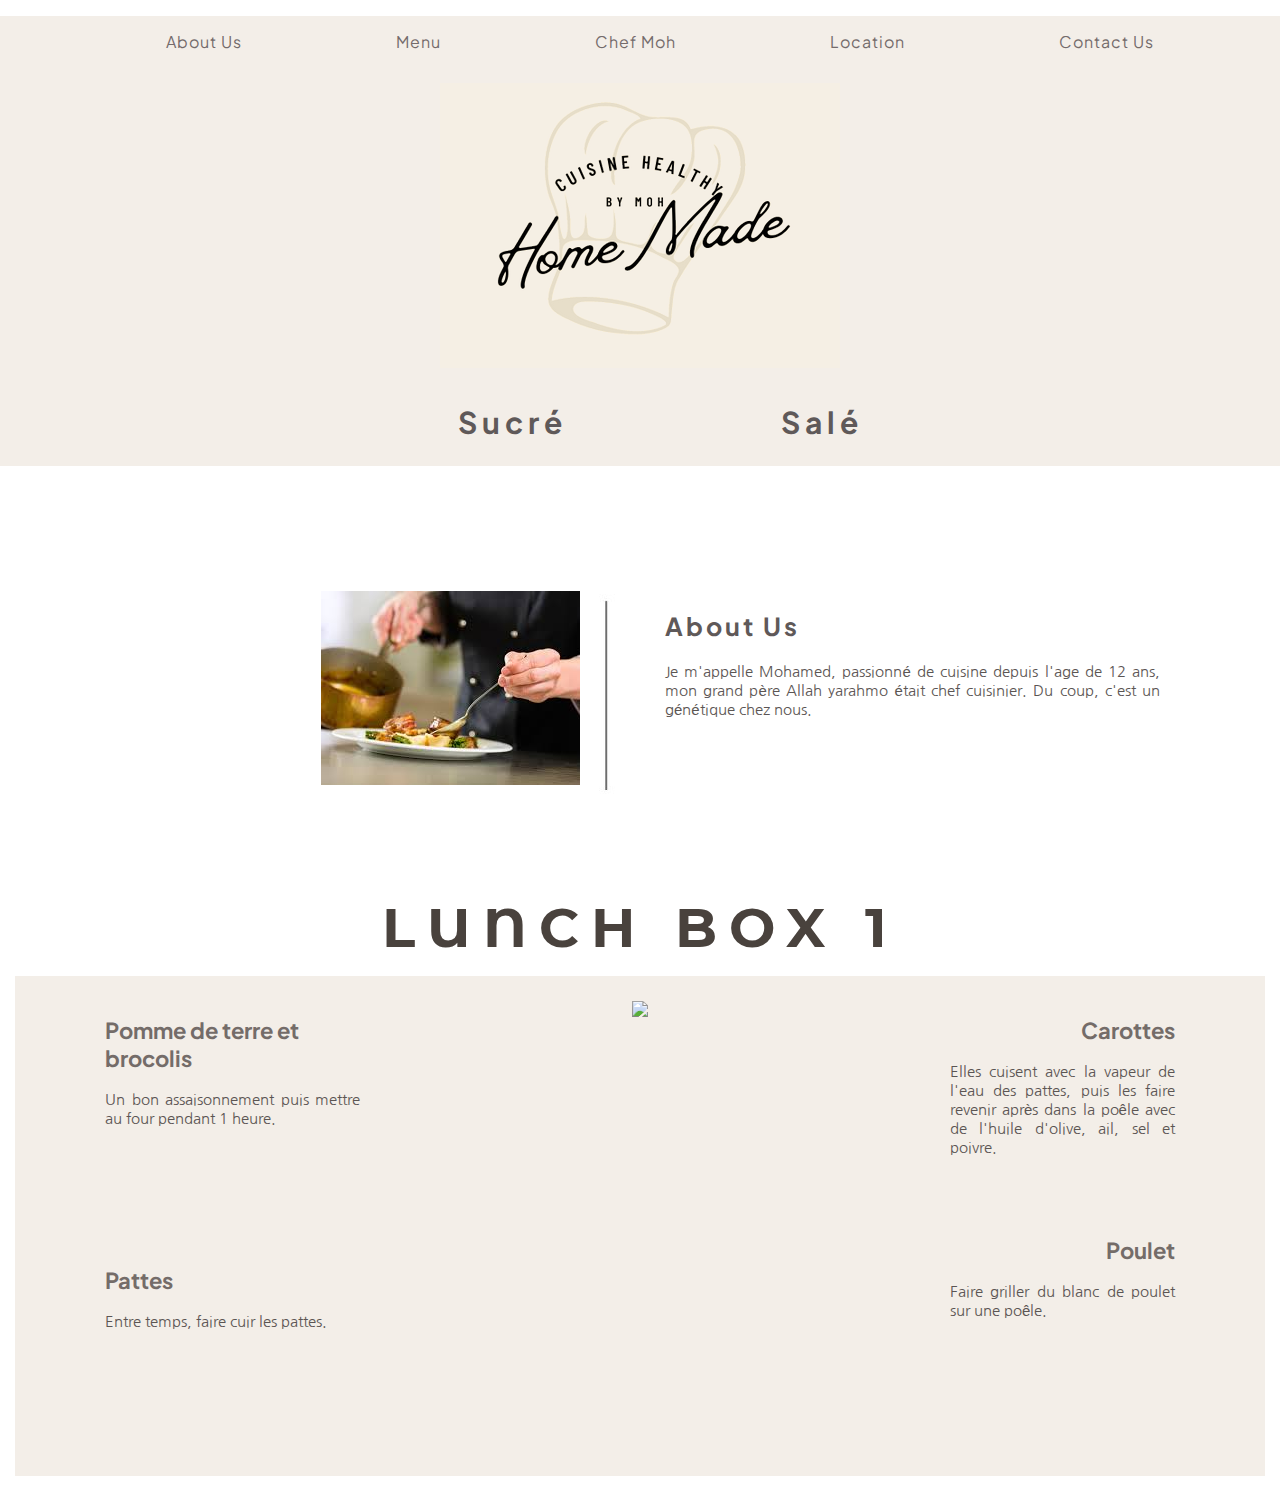
==== commit 70f96189: "Update index.html" ====
--- a/index.html
+++ b/index.html
@@ -7,7 +7,7 @@
 
 	  <title>chef</title>
 
-    <link href="style3.css" type="text/css" rel="stylesheet">
+    <link href="style.css" type="text/css" rel="stylesheet">
 
    
     <link href="https://fonts.googleapis.com/css2?family=Handlee&family=Parisienne&display=swap" rel="stylesheet">
--- a/style.css
+++ b/style.css
@@ -0,0 +1,307 @@
+/* Site Stylesheet
+  1. Global Styles
+  2. Typography Styles
+  3. Structure Styles
+  4. Module Styles
+  5. Component Styles
+  6. Page Styles
+======================================== */
+
+
+/* universel styles */
+
+html, body {
+  padding: 0;
+  height: 100%;
+  margin: 0 auto;
+  width: 100%;
+  
+}
+
+@import url('https://fonts.googleapis.com/css2?family=Handlee&family=Parisienne&display=swap');
+@import url('https://fonts.googleapis.com/css2?family=Nanum+Gothic&display=swap');
+@import url('https://fonts.googleapis.com/css2?family=Plus+Jakarta+Sans&display=swap');
+@import url('https://fonts.googleapis.com/css2?family=Cinzel&display=swap');
+@import url('https://fonts.googleapis.com/css2?family=Montserrat+Alternates:wght@500&display=swap');
+
+
+
+
+/* header */
+
+header {
+  background-color: #f3eee8;
+  width: 100%;
+  height: 450px;
+  text-align: center;
+  margin-top:0;
+}
+
+nav {
+    margin: 0;
+    padding: 20px auto;
+}
+  
+nav li {
+    font-family:'Plus Jakarta Sans', sans-serif;
+    font-size: 16px;
+    letter-spacing: 1px;
+    display: inline-block;
+    padding: 15px 75px;
+    
+}
+
+nav li a{
+    text-decoration: none;
+    color: rgb(116, 107, 107);
+    
+}
+
+.nav-bottom li{
+    color: rgb(116, 107, 107);
+    font-size: 30px;
+    font-family:'Plus Jakarta Sans', sans-serif;
+    letter-spacing: 5px;
+    padding: 15px 105px;
+    display: inline-block;
+    font-weight: bold; 
+}
+
+
+.nav-bottom a{
+    text-decoration:none;
+    list-style: none;
+    color: rgb(95, 89, 89);
+      
+}
+
+
+
+
+
+main {
+  padding: 20px 15px;
+  margin-bottom: 60px;
+  text-align: center;  
+}
+
+
+h1 {
+  font-family:'Montserrat Alternates', sans-serif;
+  text-align: center;
+  letter-spacing: 12px;
+  font-size: 55px;
+  color: #49423d;
+  padding: 0 ;
+  margin:0; 
+}
+
+h2 {
+    font-family: 'Plus Jakarta Sans', sans-serif;
+    font-size: 25px;
+    letter-spacing: 3px;
+    color: rgb(95, 89, 89);
+    line-height: 70px;
+    margin-top: 0;
+}
+
+
+
+h3 {
+  font-family:'Plus Jakarta Sans', sans-serif;
+  font-size: 22px;
+   
+  color: rgb(116,108,105);
+
+  margin-top: 0;
+  margin-bottom: 0;
+  text-align: center;  
+}
+
+p {
+    font-family:'Nanum Gothic', sans-serif;
+    color: rgb(91,85,83);
+    font-size: 15px;
+    text-align: justify;  
+}
+
+
+/*---article 1 ---*/
+.item {
+    display: grid;
+    grid-template: 1fr / 50% 50% ;
+    margin: 100px 100px 100px 100px;
+    position: relative;    
+}
+
+.fond1{
+  position: absolute;
+  width: 95%;
+  height: 300px;
+}
+
+.text1 {
+  float: left;
+  margin: 5px 5px 25px 5px;
+  padding-left: 20px; 
+}
+
+.text1 h2{
+  text-align: left;
+  height: 50px; 
+}
+
+.img1 {
+  position:relative;
+  float:right;
+  margin: 5px 0 5px 5px;
+  padding-left: 140px;
+}
+
+/*--- article 3 ---*/
+
+.article3{
+  display: grid;
+  grid-template: 1fr / 30% 40% 30% ;
+  margin-top:15px;
+  position: relative;
+  background-color: #f3eee8;
+  height: 500px;
+  align-content: center;
+}
+
+.col11{
+  padding: 20px 10px 0;
+  margin: 20px 20px 30px 80px;
+  height: 40%;
+}
+
+.col11 p{
+  margin-top: 0;
+}
+
+
+.col11 h3{
+  text-align: left;
+  margin-bottom: 0;
+}
+
+
+.col12{
+  padding: 20px 10px 0;
+  margin: 20px 20px 30px 80px;
+}
+
+.col12 p{
+  margin-top: 0;
+}
+
+
+.col12 h3{
+  text-align: left;
+  margin-bottom: 0;
+}
+
+.col2 img{
+  width: 80%;
+  padding: 20px 5px 20px;
+  margin: 5px 5px 5px 5px;
+}
+
+.col31{
+  padding: 20px 10px 0;
+  margin: 20px 80px 0 50px;
+  height: 40%;
+}
+
+.col31 p{
+  margin-top: 0;
+}
+
+
+.col31 h3{
+  text-align: right;
+  margin-bottom: 0;
+}
+
+
+.col32{
+  padding: 20px 10px 0;
+  margin: 0 80px 30px 50px;
+}
+
+.col32 p{
+  margin-top: 0;
+}
+
+.col32 h3{
+  text-align: right;
+  margin-bottom: 0;
+}
+
+
+/*--------------------------------------
+.categorie{
+  display: grid;
+  grid-template-rows: 1fr 1fr 1fr 1fr 1fr;
+  margin: 5px 350px 10px;
+  position: relative;
+}
+
+.categorie a{
+  text-decoration: none;
+  font-family:'Plus Jakarta Sans', sans-serif;
+  color: rgb(91,85,83);
+  font-size: 18px;
+  font-weight: bold;
+}
+
+.cat1{
+  background-color: rgb(250,204,147) ;
+  padding: 30px 150px 30px;
+}
+
+.cat2{
+  background-color: #fff;
+  padding: 30px 150px 30px;
+}
+
+.cat3{
+    background-color: rgb(239,161,82) ;
+    padding: 30px 150px 30px;
+}
+
+.cat4{
+  background-color: #fff;
+  padding: 30px 150px 30px;
+}
+
+.cat5{
+  background-color: rgb(116,208,161) ;
+  padding: 30px 150px 30px;
+}
+
+
+.button-cat:hover {
+  background-color: rgb(218, 183, 173);
+  color: rgb(117, 80, 80);
+}
+--------*/
+
+
+
+
+
+/*-------
+
+.vertical-line{
+    position: absolute;
+    border-left: 1px solid rgb(183,176,174);
+    height: 50px;
+    left:50%;
+    margin-left: 3px;
+    top: 500px;
+   
+}
+------------*/
+
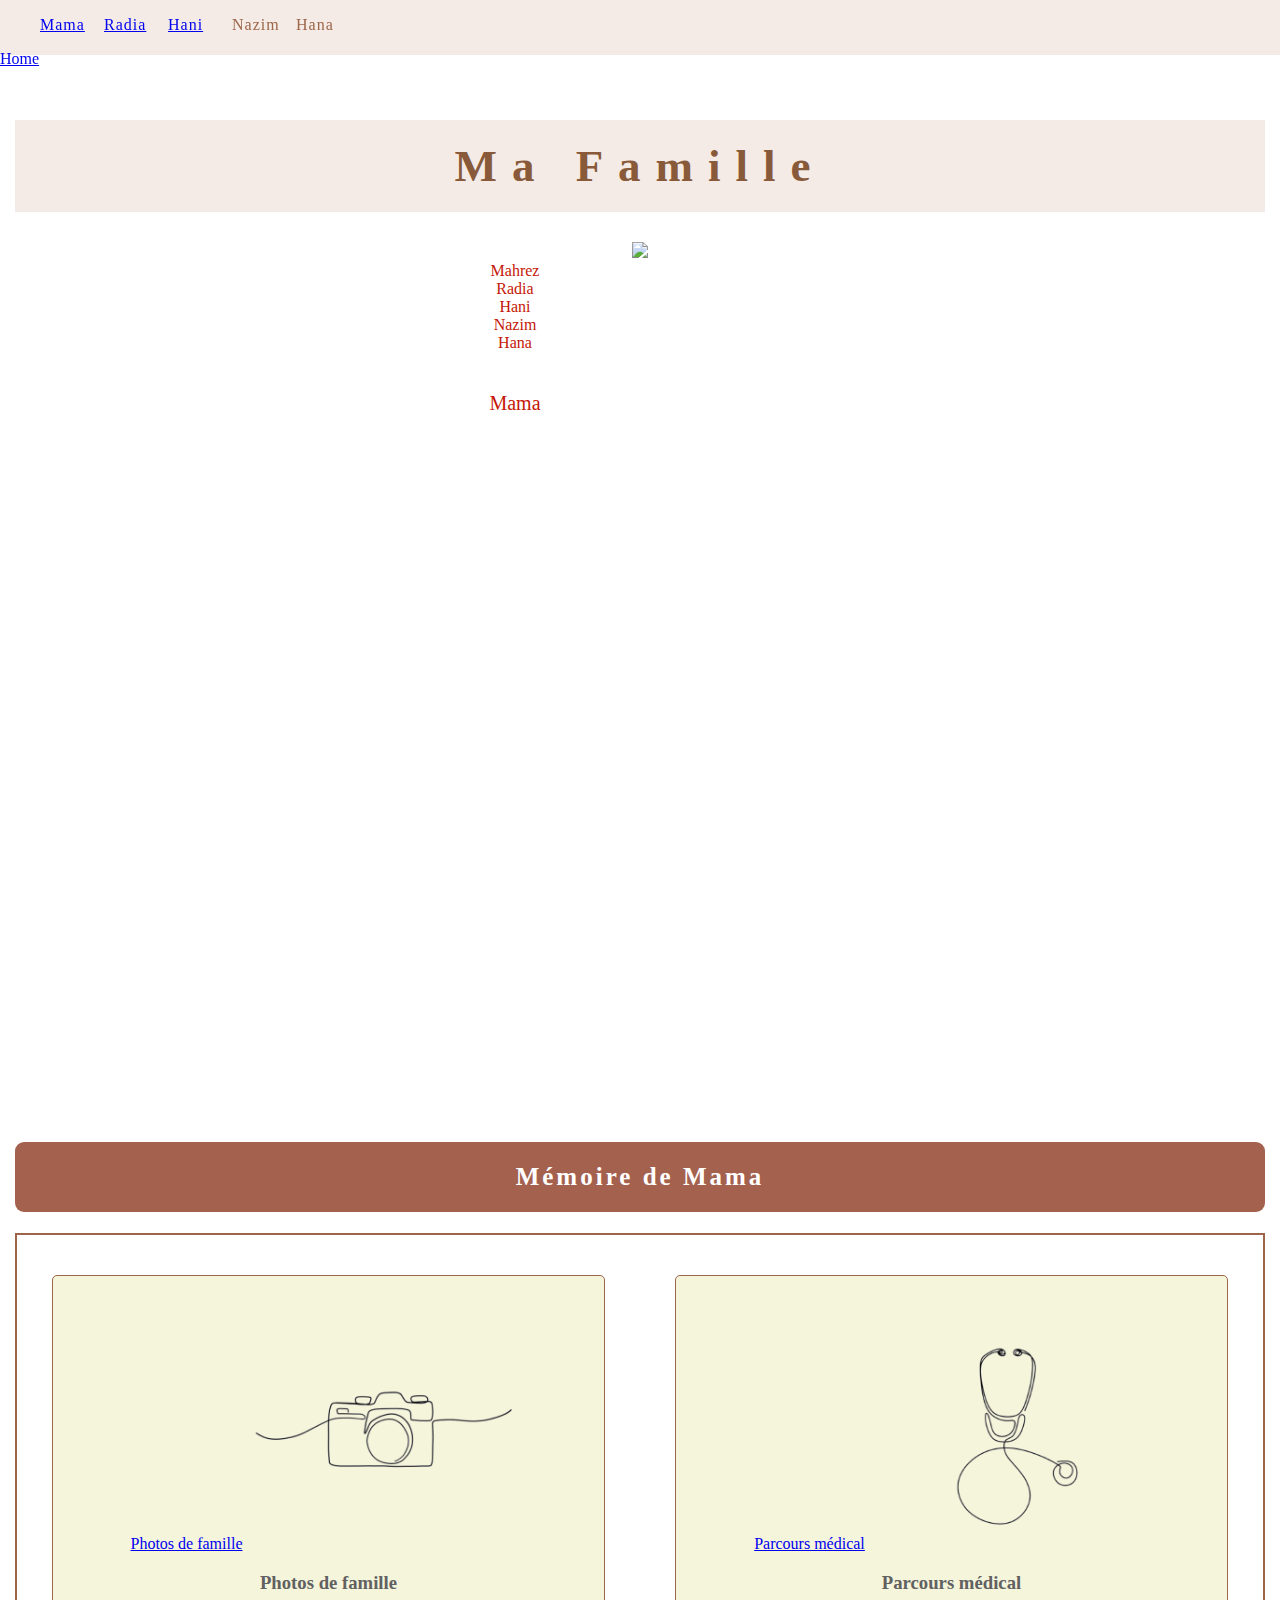
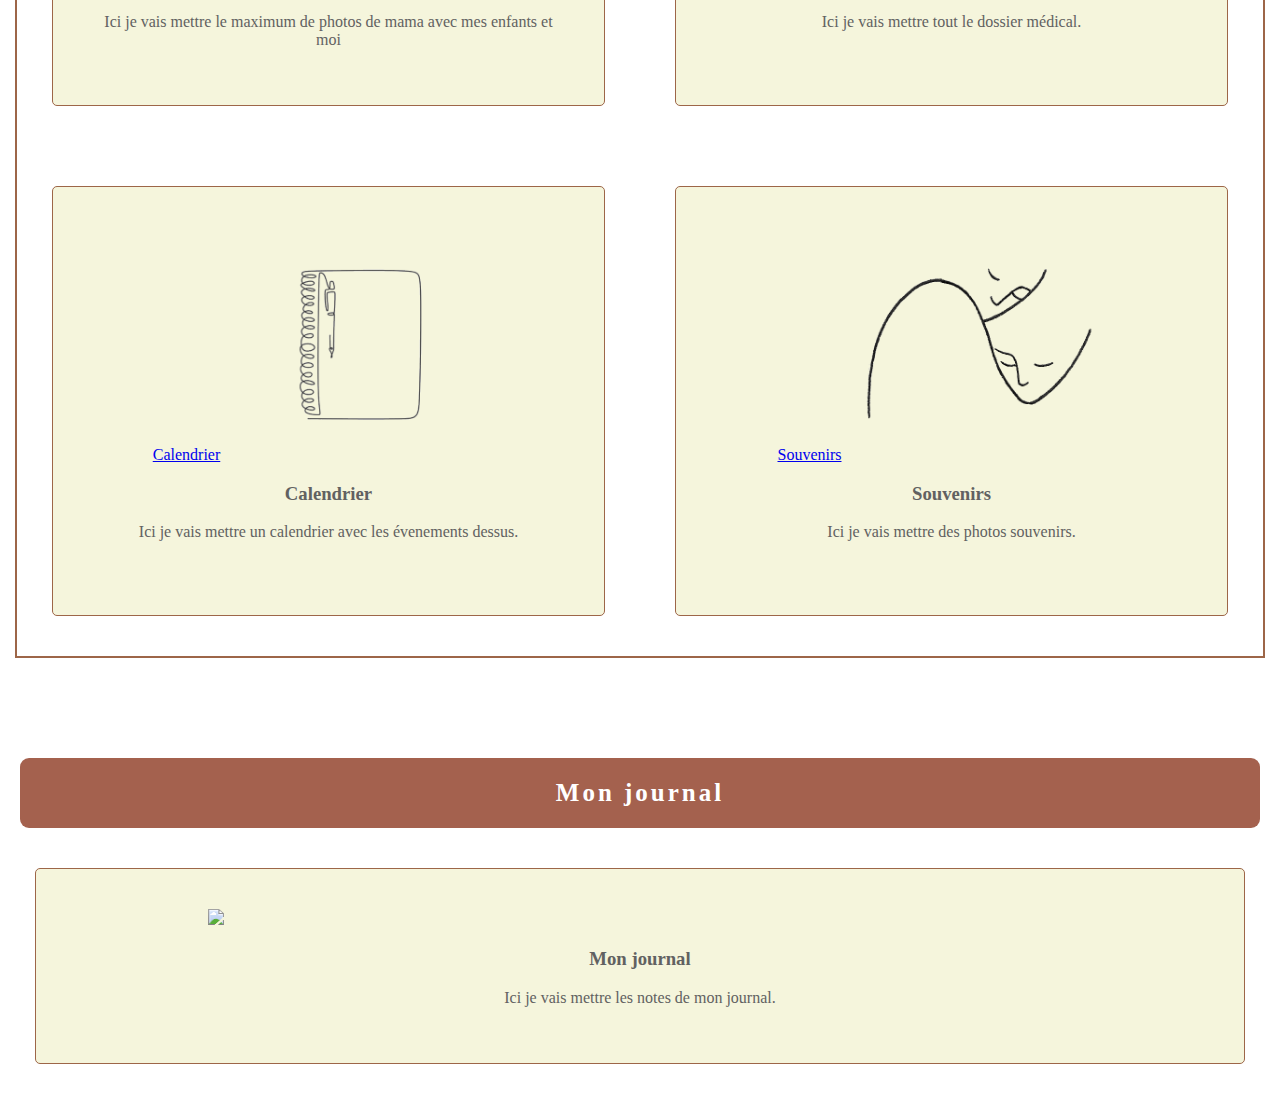
==== commit 56dd1c20: "Add files via upload" ====
--- a/index.html
+++ b/index.html
@@ -5,17 +5,18 @@
   <head>
 	  <meta charset="UTF-8">
 
-	  <title>chef</title>
+	  <title>MA FAMILLE</title>
 
-    <link href="style.css" type="text/css" rel="stylesheet">
+    <link href="./ressources/css/style.css" type="text/css" rel="stylesheet">
 
-   
+    <!-- Fonts -->
     <link href="https://fonts.googleapis.com/css2?family=Handlee&family=Parisienne&display=swap" rel="stylesheet">
     <link href="https://fonts.googleapis.com/css2?family=Imperial+Script&display=swap" rel="stylesheet">
     <link href="https://fonts.googleapis.com/css2?family=Nanum+Gothic&display=swap" rel="stylesheet">
     <link href="https://fonts.googleapis.com/css2?family=Plus+Jakarta+Sans&display=swap" rel="stylesheet">
     <link href="https://fonts.googleapis.com/css2?family=Cinzel&display=swap" rel="stylesheet">
     <link href="https://fonts.googleapis.com/css2?family=Montserrat+Alternates:wght@500&display=swap" rel="stylesheet">
+  
 
   </head>
 
@@ -25,141 +26,132 @@
 
     <header>
       <nav>
-        <ul class="nav-top">
-          <li><a href="#"> About Us </a></li> 
-          <li><a href="#"> Menu </a></li> 
-          <li><a href="#"> Chef Moh</a></li> 
-          <li><a href="#">Location</a></li> 
-          <li><a href="#"> Contact Us</a></li>
-        </ul>
+        <div class="nav">
+          <ul>
+            <li><a href="./1.1.tree_mama/tree_mama.html"> Mama </a></li> 
+            <li><a href="./1.3.tree_radia/tree_radia.html"> Radia </a></li> 
+            <li><a href="./1.4.tree_hani/tree_hani.html"> Hani </a></li> 
+            <li> Nazim </li> 
+            <li> Hana </li>
+          </ul>
+        </div>
 
-        <div class="logo_header">
-            <img src="logo.png"/>
+        <div class="button_small">
+          <a id="home" href="../index.html">Home</a>
         </div>
-       
+
       </nav>
-      <div class="nav-bottom">
-        <ul>
-          <li><a href="#">Sucré</a></li>
-          <li><a href="#">Salé</a></li>
-        </ul>
-      </div>
-      
-      
     </header>
 
     <main>
+      
+      <h1>Ma Famille</h1>
+      <div class="banner_top">
+      
+        <div class="tree_container">
+          <img src="./medias/tree_tete.png"/>
 
-       <!-- item1  About Us
-      <span class="vertical-line"></span> -->
-       
-      <div class="article1">  
-
-        <div class="fond1">
-          <img src="fond1.jpg"/>
-        </div>
-
-        <div class="item">    
-
-          <div class="img1">
-              <img src="img1.jpg"/>
+          <div class="tree_mama">
+            <a href="#">Mama</a>
+          </div>
+          <div class="tree_mahrez">
+            <a href="#">Mahrez</a>
+          </div>
+          <div class="tree_radia">
+            <a href="#">Radia</a>
+          </div>
+          <div class="tree_hani">
+            <a href="#">Hani</a>
+          </div>
+          <div class="tree_nazim">
+            <a href="#">Nazim</a>
+          </div>
+          <div class="tree_hana">
+            <a href="#">Hana</a>
           </div>
 
-          <div class="text1">
-              <h2>About Us</h2>
-              <p>Je m'appelle Mohamed, passionné de cuisine depuis l'age de 12 ans, mon grand père Allah yarahmo était chef cuisinier. Du coup, c'est un génétique chez nous.
-              </p>
-          </div>
-
-        </div>
-        
+         </div>
 
       </div>
 
-      <h1>LUNCH BOX 1</h1>
+   <!-- position:relative; height:400px -->
 
-      <div class="article3">  
+      <div class="banner_middle">
+        <h2>Mémoire de Mama</h2>
+      </div>
 
-        <div class="col1">
-          <div class="col11">
-            <h3>Pomme de terre et brocolis</h3><br>
-            <p>Un bon assaisonnement puis mettre au four pendant 1 heure.</p>
-          </div>
-          
-          <div class="col12">
-            <h3>Pattes</h3><br>
-            <p>Entre temps, faire cuir les pattes.</p>
-          </div>       
+      <div class="grid"> 
+    
+       <!-- Photos de famille -->
 
+        <div class="box">
+          <a href="photos.html" class="button">Photos de famille</a>
+          <img src="./medias/photos.png"/>
+          <h3>Photos de famille</h3>
+          <p>Ici je vais mettre le maximum de photos de mama avec mes enfants et moi</p>
+        </div>
+  
+       <!-- Parcours médical -->
+
+        <div class="box">
+          <a href="./3. medical/medical.html" class="button">Parcours médical</a>
+          <img src="./medias/medical.png"/>
+          <h3>Parcours médical</h3>
+          <p>Ici je vais mettre tout le dossier médical.</p>
         </div>
 
-        <div class="col2">
-          <img src="recette1.png"/>
+       <!-- Calendrier -->
+
+        <div class="box">
+          <a href="./4. calendrier/calendrier.html" class="button">Calendrier</a>
+          <img src="./medias/calendrier.png"/>
+          <h3>Calendrier</h3>
+          <p>Ici je vais mettre un calendrier avec les évenements dessus.</p>
         </div>
 
-        <div class="col3">
-          <div class="col31">
-            <h3>Carottes</h3><br>
-            <p>Elles cuisent avec la vapeur de l'eau des pattes, puis les faire revenir après dans la poêle avec de l'huile d'olive, ail, sel et poivre.</p>
-          </div>
+       <!-- Souvenirs -->
 
-          <div class="col32">
-            <h3>Poulet</h3><br>
-            <p>Faire griller du blanc de poulet sur une poêle.</p>
-          </div>
-
+        <div class="box">
+          <a href="souvenirs.html" class="button">Souvenirs</a>
+          <img src="./medias/souvenirs.png"/>
+          <h3>Souvenirs</h3>
+          <p>Ici je vais mettre des photos souvenirs.</p>
+   
         </div>
 
-      </div>
+      </div>     
+
+    </main>
 
 
+       <!-- Mon journal -->
+
+	  <footer>
+      <div class="banner_bottom">
+        <h2>Mon journal</h2>
+      </div>
       
-<!-- -------------
+      <div class="journal">
 
-      <div class="article2">  
+        
+        
+        <div class="box-left">
+          <a href="#"><img src="./medias/journal.png"/></a>
+        </div>
 
-
-        <div class="categorie">    
-
-          <div class="cat1">
-              <a href="#"class="button-cat">LUNSH</a>
-          </div>
-          <div class="cat2">
-            <a  href="#" class="button-cat">LUNSH BOX</a>
-          </div>
-          <div class="cat3">
-            <a  href="#" class="button-cat">PASTA</a>
-          </div>
-          <div class="cat4">
-            <a  href="#" class="button-cat">BREAKFAST</a>
-          </div>
-          <div class="cat5">
-            <a  href="#" class="button-cat">COCKTAILS</a>
-          </div>
-
-
+        <div class="box-right">
+          <h3>Mon journal</h3>
+          <p>Ici je vais mettre les notes de mon journal.</p>
         </div>
 
         
 
       </div>
+        
 
-       -------------------------------->
-      
-
-     
-
-
-    </main>
-
-    
-    <footer>
-
-    </footer>
-
-
+	  </footer>
     
   </body>
 
 
-</html>
+</html>--- a/ressources/css/style.css
+++ b/ressources/css/style.css
@@ -0,0 +1,211 @@
+/* Site Stylesheet
+  1. Global Styles
+  2. Typography Styles
+  3. Structure Styles
+  4. Module Styles
+  5. Component Styles
+  6. Page Styles
+======================================== */
+
+
+/* universel styles */
+
+html, body {
+  margin: 0;
+  padding: 0;
+}
+
+h1, 
+h2, 
+h3, 
+p {
+  font-family: 'Times New Roman', Times, serif;
+}
+
+/* header */
+
+header {
+  background-color: rgb(244, 235, 230);
+  position: fixed;
+  width: 100%;
+  height: 55px;
+  z-index: 3;
+ 
+}
+
+/* nav */
+
+nav {
+  margin: 0;
+  padding: 20px auto;
+}
+
+nav li {
+  color: rgb(157,102,72);
+  font-family: 'Times New Roman', Times, serif;
+  font-size: 16px;
+  letter-spacing: 1px;
+  display: inline-block;
+  width: 60px;
+}
+
+.banner_top {
+  position:relative; 
+  height:900px;
+  width: 90%;
+}
+
+.tree_container {
+  position:absolute;
+  z-index:1;
+  width: 1000px;
+  height:650px ;
+  margin:0 auto;
+}
+
+.tree_container a{
+  text-decoration: none;
+  color: rgb(197,23,7);
+}
+
+
+
+.tree_container img{
+  height: 550px;
+  margin-left: 250px;
+}
+
+.tree_container .tree_mama {
+  position:absolute;
+  z-index:2;
+  font-size: 20px;
+  top:150px;
+  left:50px; 
+  width:900px; 
+  height:150px;  
+  text-decoration: none;
+}
+
+/* width:600px; 
+  height:150px; 
+
+main */
+
+main {
+  position:relative;
+  padding: 20px 15px;
+  margin-bottom: 60px;
+  text-align: center;  
+}
+
+
+h1 {
+  background-color: rgb(244, 235, 230) ;
+  text-align: center;
+  letter-spacing: 15px;
+  font-size: 45px;
+  color: #885A3A;
+  padding: 20px 0;
+  margin-top: 100px; 
+}
+
+p ,
+  h3 {
+  color: rgb(97,97,97);
+}
+
+.grid {
+  position:relative;
+  display: grid;
+  grid-template: 1fr 1fr/ 1fr 1fr;
+  border: 2px rgb(157,102,72) solid;
+  margin: 20px auto;
+}
+
+h2 {
+  font-size: 25px;
+  letter-spacing: 3px;
+  height: 70px; 
+  color: white;
+  background-color: rgb(164,97,78);
+  line-height: 70px;
+  margin-top: 0;
+  border-radius: 9px;
+  text-align: center;  
+}
+
+/*
+.btn {
+  color: white;
+  background-color: rgb(164,97,78);
+  border-radius: 5px;
+  font-size: 25px;
+}
+*/
+  
+
+.box {
+  
+  background-color: beige;
+  color: rgb(43,43,43);
+  border-radius: 5px;
+  border: 1px rgb(157,102,72) solid;
+  padding: 40px 40px;
+  margin: 40px 35px; 
+}
+
+
+.grid img {
+  width: 280px;
+}
+
+.box-left {
+  width: 280px;
+}
+
+
+/* footer */
+
+.banner_bottom{
+  margin: 20px 20px;
+}
+
+.journal {
+  padding: 40px 40px;
+  margin: 40px 35px;
+  background-color: beige;
+  color: rgb(43,43,43);
+  border-radius: 5px;
+  border: 1px rgb(157,102,72) solid;
+  text-align: center;
+  z-index: 1;
+  
+}
+
+
+.grid2 {
+  position:relative;
+  grid-template: 1fr/ 50% 50%;  
+  border: 2px rgb(157,102,72) solid;
+  margin: 0 auto;
+}
+
+
+/*
+.box-center{
+  text-align: center;
+  
+
+}
+
+.box-left img {
+  width: 400px;
+  text-align: center;
+
+}
+
+.box-right {
+  text-align: center;
+}
+*/
+
